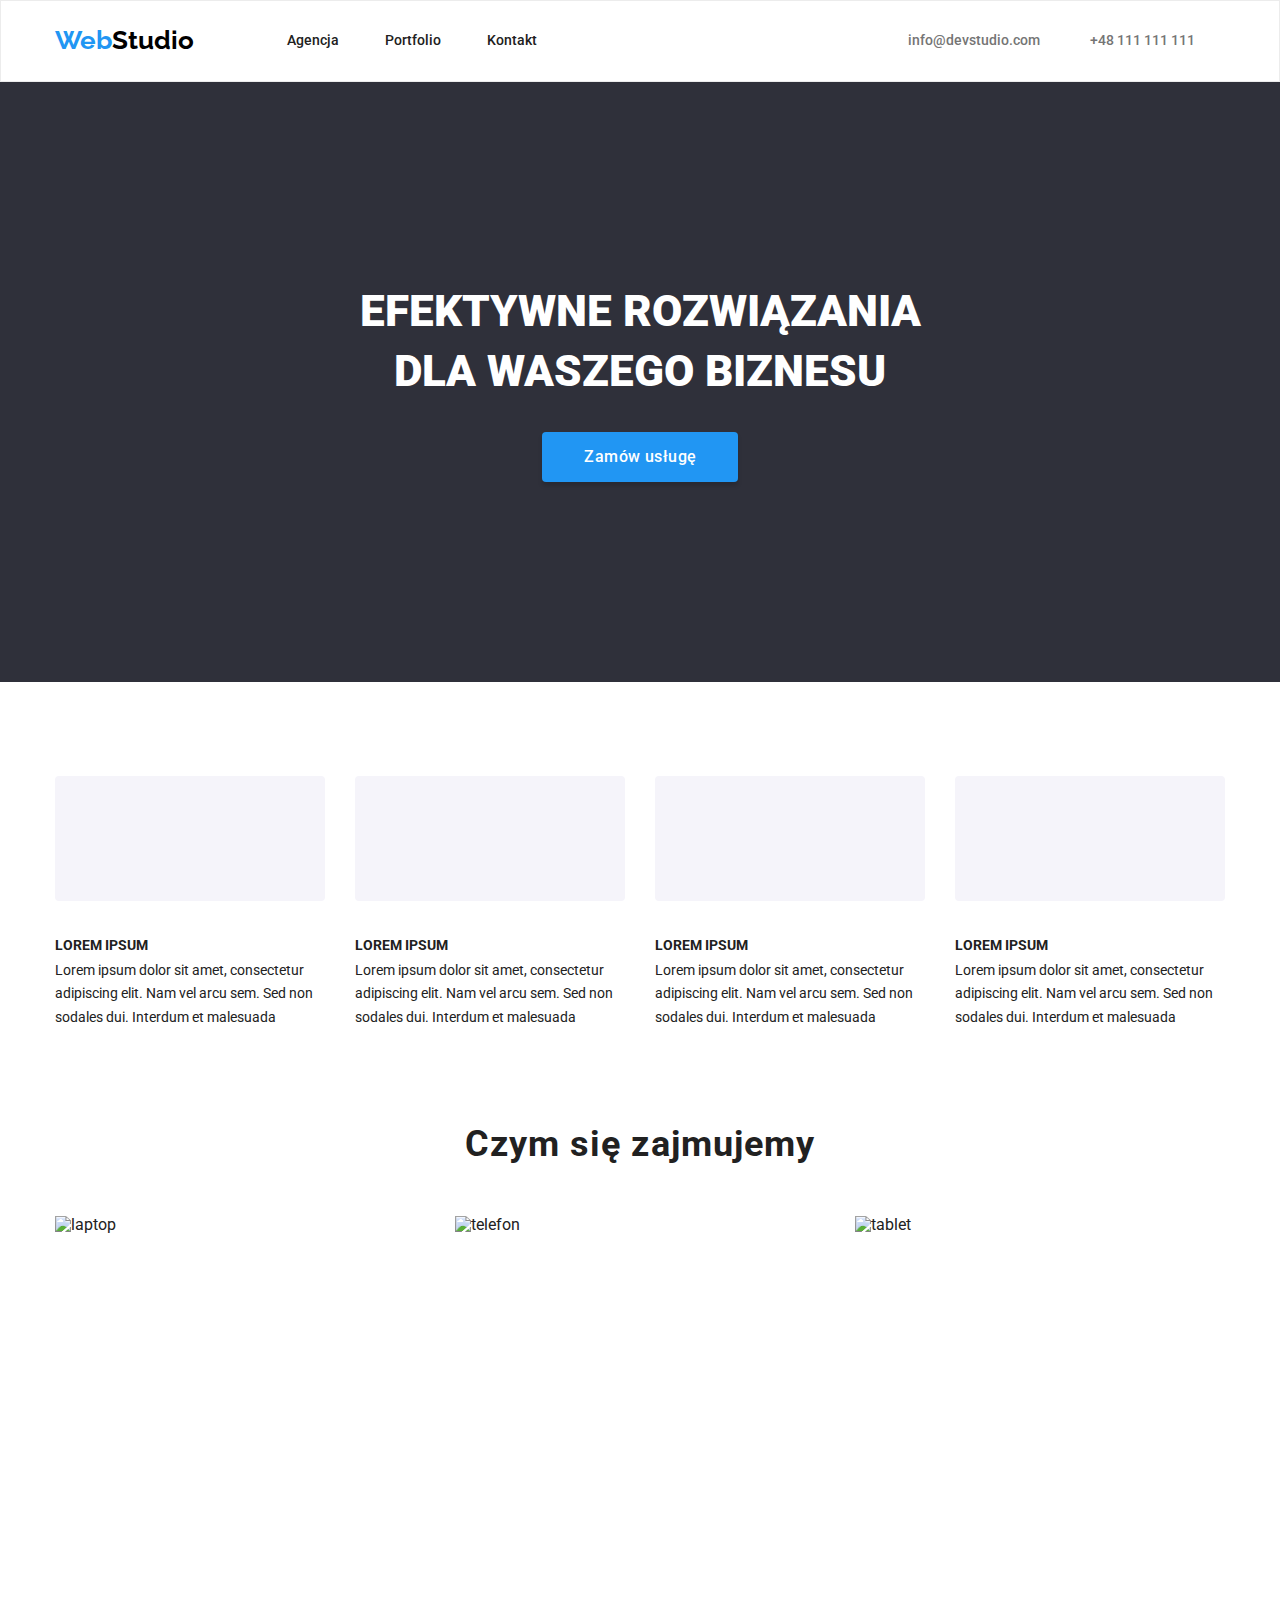
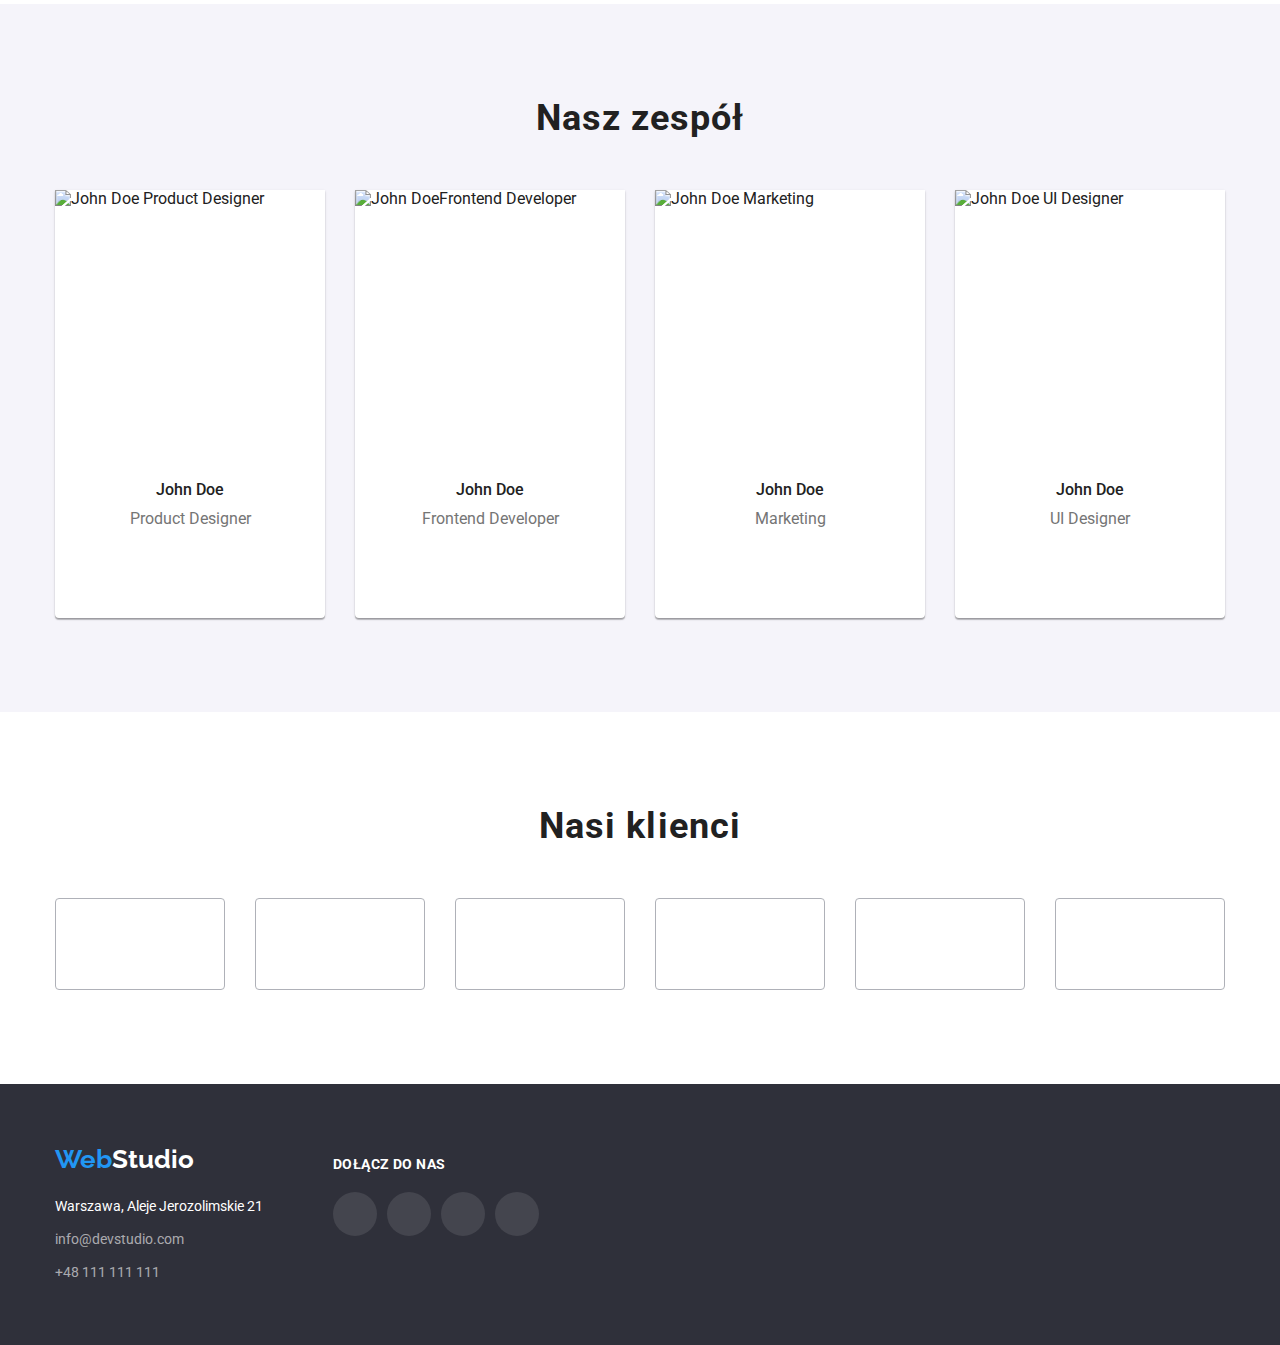
==== index.html @ c82d9b4e "feat: init" ====
<!DOCTYPE html>
<html lang="pl">
    <head>
        <meta charset="UTF-8" />
        <meta http-equiv="X-UA-Compatible" content="IE=edge" />
        <meta name="viewport" content="width=device-width, initial-scale=1.0" />
        <title>hw2 - main page</title>
        <link
            rel="stylesheet"
            href="https://cdnjs.cloudflare.com/ajax/libs/modern-normalize/1.0.0/modern-normalize.min.css"
        />
        <link rel="preconnect" href="https://fonts.googleapis.com" />
        <link rel="preconnect" href="https://fonts.gstatic.com" crossorigin />
        <link
            href="https://fonts.googleapis.com/css2?family=Raleway:wght@700&family=Roboto:wght@400;500;700;900&display=swap"
            rel="stylesheet"
        />
        <link rel="stylesheet" href="./css/styles.css" />
    </head>
    <body>
        <header class="header">
            <div class="container head-container">
                <div class="header-logo">
                    <a href="index.html" class="logo"
                        >Web<span class="studio-black">Studio</span></a
                    >
                </div>
                <nav class="head-nav">
                    <a href="index.html" class="nav">Agencja</a>
                    <a href="portfolio.html" class="nav">Portfolio</a>
                    <a href="kontakt" class="nav">Kontakt</a>
                </nav>
                <div class="head-contact">
                    <a
                        class="box-icon-envelope studio-link"
                        href="mailto:info@devstudio.com"
                    >
                        <svg class="icon-envelope" width="16px" height="12px">
                            <use
                                href="./images/icons.svg/envelope.svg#icon-envelope"
                            ></use>
                        </svg>
                        info@devstudio.com</a
                    >
                    <a
                        class="box-icon-phone studio-link"
                        href="tel:+48111111111"
                    >
                        <svg class="icon-phone" width="10px" height="16px">
                            <use
                                href="./images/icons.svg/smartphone.svg#icon-smartphone"
                            ></use>
                        </svg>
                        +48 111 111 111</a
                    >
                </div>
            </div>
        </header>
        <main>
            <section class="section hero">
                <div class="container title-studio">
                    <h1 class="title">
                        efektywne rozwiązania<br />
                        dla waszego biznesu
                    </h1>
                    <button type="button" class="service">Zamów usługę</button>
                </div>
            </section>
            <section class="lorem section">
                <div class="container studio-container">
                    <div>
                        <p class="box-icon-color">
                            <svg class="icon-color">
                                <use
                                    href="./images/icons.svg/antenna.svg#icon-antenna"
                                ></use>
                            </svg>
                        </p>
                        <h3 class="studio">lorem ipsum</h3>
                        <p class="studio-item">
                            Lorem ipsum dolor sit amet, consectetur adipiscing
                            elit. Nam vel arcu sem. Sed non sodales dui.
                            Interdum et malesuada
                        </p>
                    </div>
                    <div>
                        <p class="box-icon-color">
                            <svg class="icon-color">
                                <use
                                    href="./images/icons.svg/clock.svg#icon-clock"
                                ></use>
                            </svg>
                        </p>
                        <h3 class="studio">lorem ipsum</h3>
                        <p class="studio-item">
                            Lorem ipsum dolor sit amet, consectetur adipiscing
                            elit. Nam vel arcu sem. Sed non sodales dui.
                            Interdum et malesuada
                        </p>
                    </div>
                    <div>
                        <p class="box-icon-color">
                            <svg class="icon-color">
                                <use
                                    href="./images/icons.svg/diagram.svg#icon-diagram"
                                ></use>
                            </svg>
                        </p>
                        <h3 class="studio">lorem ipsum</h3>
                        <p class="studio-item">
                            Lorem ipsum dolor sit amet, consectetur adipiscing
                            elit. Nam vel arcu sem. Sed non sodales dui.
                            Interdum et malesuada
                        </p>
                    </div>
                    <div>
                        <p class="box-icon-color">
                            <svg class="icon-color">
                                <use
                                    href="./images/icons.svg/astronaut.svg#icon-astronaut"
                                ></use>
                            </svg>
                        </p>
                        <h3 class="studio">lorem ipsum</h3>
                        <p class="studio-item">
                            Lorem ipsum dolor sit amet, consectetur adipiscing
                            elit. Nam vel arcu sem. Sed non sodales dui.
                            Interdum et malesuada
                        </p>
                    </div>
                </div>
            </section>
            <section class="section">
                <div class="container">
                    <h2>Czym się zajmujemy</h2>
                    <div class="work">
                        <img
                            width="370"
                            height="294"
                            src="images/laptop.jpg"
                            alt="laptop"
                        />
                        <img
                            width="370"
                            height="294"
                            src="images/telefon.jpg"
                            alt="telefon"
                        />
                        <img
                            width="370"
                            height="294"
                            src="images/tablet.jpg"
                            alt="tablet"
                        />
                    </div>
                </div>
            </section>
            <section class="team-studio section">
                <div class="container">
                    <h2>Nasz zespół</h2>
                    <div class="team-box">
                        <figure class="team-photo">
                            <img
                                width="270"
                                height="260"
                                src="images/product-designer.jpg"
                                alt="John
                         Doe Product Designer"
                            />
                            <figcaption>
                                <h3 class="team">John Doe</h3>
                                <p class="team-position">Product Designer</p>
                                <div>
                                    <ul class="social-media-list social-media">
                                        <li>
                                            <a
                                                href="#"
                                                class="social-media-items"
                                            >
                                                <svg class="icon-social">
                                                    <use
                                                        href="./images/icons.svg/instagram.svg#icon-instagram"
                                                    ></use>
                                                </svg>
                                            </a>
                                        </li>
                                        <li>
                                            <a
                                                href="#"
                                                class="social-media-items"
                                            >
                                                <svg class="icon-social">
                                                    <use
                                                        href="./images/icons.svg/twitter.svg#icon-twitter"
                                                    ></use>
                                                </svg>
                                            </a>
                                        </li>
                                        <li>
                                            <a
                                                href="#"
                                                class="social-media-items"
                                            >
                                                <svg class="icon-social">
                                                    <use
                                                        href="./images/icons.svg/facebook.svg#icon-facebook"
                                                    ></use>
                                                </svg>
                                            </a>
                                        </li>
                                        <li>
                                            <a
                                                href="#"
                                                class="social-media-items"
                                            >
                                                <svg class="icon-social">
                                                    <use
                                                        href="./images/icons.svg/linkedin.svg#icon-linkedin"
                                                    ></use>
                                                </svg>
                                            </a>
                                        </li>
                                    </ul>
                                </div>
                            </figcaption>
                        </figure>
                        <figure class="team-photo">
                            <img
                                width="270"
                                height="260"
                                src="images/frontend-developer.jpg"
                                alt="John DoeFrontend Developer"
                            />
                            <figcaption>
                                <h3 class="team">John Doe</h3>
                                <p class="team-position">Frontend Developer</p>
                                <div>
                                    <ul class="social-media-list social-media">
                                        <li>
                                            <a
                                                href="#"
                                                class="social-media-items"
                                            >
                                                <svg class="icon-social">
                                                    <use
                                                        href="./images/icons.svg/instagram.svg#icon-instagram"
                                                    ></use>
                                                </svg>
                                            </a>
                                        </li>
                                        <li>
                                            <a
                                                href="#"
                                                class="social-media-items"
                                            >
                                                <svg class="icon-social">
                                                    <use
                                                        href="./images/icons.svg/twitter.svg#icon-twitter"
                                                    ></use>
                                                </svg>
                                            </a>
                                        </li>
                                        <li>
                                            <a
                                                href="#"
                                                class="social-media-items"
                                            >
                                                <svg class="icon-social">
                                                    <use
                                                        href="./images/icons.svg/facebook.svg#icon-facebook"
                                                    ></use>
                                                </svg>
                                            </a>
                                        </li>
                                        <li>
                                            <a
                                                href="#"
                                                class="social-media-items"
                                            >
                                                <svg class="icon-social">
                                                    <use
                                                        href="./images/icons.svg/linkedin.svg#icon-linkedin"
                                                    ></use>
                                                </svg>
                                            </a>
                                        </li>
                                    </ul>
                                </div>
                            </figcaption>
                        </figure>
                        <figure class="team-photo">
                            <img
                                width="270"
                                height="260"
                                src="images/marketing.jpg"
                                alt="John Doe Marketing"
                            />
                            <figcaption>
                                <h3 class="team">John Doe</h3>
                                <p class="team-position">Marketing</p>
                                <div>
                                    <ul class="social-media-list social-media">
                                        <li>
                                            <a
                                                href="#"
                                                class="social-media-items"
                                            >
                                                <svg class="icon-social">
                                                    <use
                                                        href="./images/icons.svg/instagram.svg#icon-instagram"
                                                    ></use>
                                                </svg>
                                            </a>
                                        </li>
                                        <li>
                                            <a
                                                href="#"
                                                class="social-media-items"
                                            >
                                                <svg class="icon-social">
                                                    <use
                                                        href="./images/icons.svg/twitter.svg#icon-twitter"
                                                    ></use>
                                                </svg>
                                            </a>
                                        </li>
                                        <li>
                                            <a
                                                href="#"
                                                class="social-media-items"
                                            >
                                                <svg class="icon-social">
                                                    <use
                                                        href="./images/icons.svg/facebook.svg#icon-facebook"
                                                    ></use>
                                                </svg>
                                            </a>
                                        </li>
                                        <li>
                                            <a
                                                href="#"
                                                class="social-media-items"
                                            >
                                                <svg class="icon-social">
                                                    <use
                                                        href="./images/icons.svg/linkedin.svg#icon-linkedin"
                                                    ></use>
                                                </svg>
                                            </a>
                                        </li>
                                    </ul>
                                </div>
                            </figcaption>
                        </figure>
                        <figure class="team-photo">
                            <img
                                width="270"
                                height="260"
                                src="images/ui-designer.jpg"
                                alt="John Doe UI Designer"
                            />
                            <figcaption>
                                <h3 class="team">John Doe</h3>
                                <p class="team-position">UI Designer</p>
                                <div>
                                    <ul class="social-media-list social-media">
                                        <li>
                                            <a
                                                href="#"
                                                class="social-media-items"
                                            >
                                                <svg class="icon-social">
                                                    <use
                                                        href="./images/icons.svg/instagram.svg#icon-instagram"
                                                    ></use>
                                                </svg>
                                            </a>
                                        </li>
                                        <li>
                                            <a
                                                href="#"
                                                class="social-media-items"
                                            >
                                                <svg class="icon-social">
                                                    <use
                                                        href="./images/icons.svg/twitter.svg#icon-twitter"
                                                    ></use>
                                                </svg>
                                            </a>
                                        </li>
                                        <li>
                                            <a
                                                href="#"
                                                class="social-media-items"
                                            >
                                                <svg class="icon-social">
                                                    <use
                                                        href="./images/icons.svg/facebook.svg#icon-facebook"
                                                    ></use>
                                                </svg>
                                            </a>
                                        </li>
                                        <li>
                                            <a
                                                href="#"
                                                class="social-media-items"
                                            >
                                                <svg class="icon-social">
                                                    <use
                                                        href="./images/icons.svg/linkedin.svg#icon-linkedin"
                                                    ></use>
                                                </svg>
                                            </a>
                                        </li>
                                    </ul>
                                </div>
                            </figcaption>
                        </figure>
                    </div>
                </div>
            </section>
            <section class="section">
                <div class="container">
                    <h2>Nasi klienci</h2>
                    <div class="container-clients">
                        <ul class="client-list">
                            <li class="client-items">
                                <svg class="icon-clients first" tabindex="0">
                                    <use
                                        href="./images/icons.svg/yaco.svg#icon-yaco"
                                    ></use>
                                </svg>
                            </li>
                            <li class="client-items" >
                                <svg class="icon-clients first" tabindex="0">
                                    <use
                                        href="./images/icons.svg/tagline-here.svg#icon-tagline-here"
                                    ></use>
                                </svg>
                            </li>
                            <li class="client-items">
                                <svg class="icon-clients second" tabindex="0">
                                    <use
                                        href="./images/icons.svg/company.svg#icon-company"
                                    ></use>
                                </svg>
                            </li>
                            <li class="client-items">
                                <svg class="icon-clients second" tabindex="0">
                                    <use
                                        href="./images/icons.svg/foster-peters.svg#icon-foster-peters"
                                    ></use>
                                </svg>
                            </li>
                            <li class="client-items">
                                <svg class="icon-clients second" tabindex="0">
                                    <use
                                        href="./images/icons.svg/brand.svg#icon-brand"
                                    ></use>
                                </svg>
                            </li>
                            <li class="client-items">
                                <svg class="icon-clients second" tabindex="0">
                                    <use
                                        href="./images/icons.svg/tagline.svg#icon-tagline"
                                    ></use>
                                </svg>
                            </li>
                        </ul>
                    </div>
                </div>
            </section>
        </main>
        <footer class="footer">
            <div class="container footer-contact-social">
                <div class="footer-logo-contact">
                    <a href="index.html" class="logo"
                        >Web<span class="studio-white">Studio</span></a
                    >
                    <address class="foot-contact">
                        <p>Warszawa, Aleje Jerozolimskie 21</p>
                        <a href="mailto:info@devstudio.com" class="foot-mail"
                            >info@devstudio.com</a
                        >
                        <a href="tel:+48111111111" class="foot-tel"
                            >+48 111 111 111</a
                        >
                    </address>
                </div>
                <div class="footer-social">
                    <a class="join-us">dołącz do nas</a>
                    <div>
                        <ul class="footer-media-list footer-media">
                            <li>
                                <a href="#" class="footer-media-items">
                                    <svg class="icon-social">
                                        <use
                                            href="./images/icons.svg/instagram.svg#icon-instagram"
                                        ></use>
                                    </svg>
                                </a>
                            </li>
                            <li>
                                <a href="#" class="footer-media-items">
                                    <svg class="icon-social">
                                        <use
                                            href="./images/icons.svg/twitter.svg#icon-twitter"
                                        ></use>
                                    </svg>
                                </a>
                            </li>
                            <li>
                                <a href="#" class="footer-media-items">
                                    <svg class="icon-social">
                                        <use
                                            href="./images/icons.svg/facebook.svg#icon-facebook"
                                        ></use>
                                    </svg>
                                </a>
                            </li>
                            <li>
                                <a href="#" class="footer-media-items">
                                    <svg class="icon-social">
                                        <use
                                            href="./images/icons.svg/linkedin.svg#icon-linkedin"
                                        ></use>
                                    </svg>
                                </a>
                            </li>
                        </ul>
                    </div>
                </div>
            </div>
        </footer>
    </body>
</html>
---- css/styles.css ----
:root {
    --active-color: #2196f3;
    --background-color: #e5e5e5;
    --tekst-color-but1: #212121;
    --font-color-white: #ffffff;
    --background-color-white: #ffffff;
    --background-color-but: #f5f4fa;
    --color-up: #000000;
    --color-foot-tel: rgba(255, 255, 255, 0.6);
    --color-foot-mail: rgba(255, 255, 255, 0.6);
    --background-bottom: #2f303a;
    --background-title: #2f303a;
    --text-color-grey: #757575;
}

* {
    margin: 0;
    padding: 0;
}
img {
    display: block;
}

but {
    cursor: pointer;
}

body {
    color: var(--tekst-color-but1);
    font-family: 'Roboto', sans-serif;
}
.container {
    max-width: 1200px;
    width: 100%;
    margin: 0 auto;
    padding: 0 15px;
}
.section {
    padding-top: 94px;
    padding-bottom: 94px;
}

/* header*/
.header {
    border-bottom: 1px solid var(--background-color-white);
    border-bottom: 1px solid #ececec;
    border: 1px solid #ececec;
}
.header-logo {
    padding-top: 24px;
    padding-bottom: 25px;
}
.head-container {
    display: flex;
    align-items: center;
    padding-top: 0;
    padding-bottom: 0;
}
.logo {
    font-family: 'Raleway';
    font-weight: 700;
    line-height: 1.2;
    font-size: 26px;
    text-decoration: none;
    color: var(--active-color);
}
.studio-black {
    color: var(--color-up);
}

.studio-white {
    color: var(--font-color-white);
}
.head-nav {
    display: flex;
    align-items: center;
    gap: 46px;
    margin-right: 345px;
    margin-left: 93px;
}
.nav {
    font-weight: 500;
    line-height: 1.1;
    font-size: 14px;
    color: var(--tekst-color-but1);
    text-decoration: none;
}
.nav:hover,
.nav:focus {
    color: var(--active-color);
}
.head-contact {
    display: flex;
    align-items: center;
    gap: 30px;
}
.box-icon-envelope {
    display: flex;
    align-items: center;
    gap: 10px;
    fill: #757575;
}
.box-icon-envelope:hover,
.box-icon-envelope:focus {
    fill: var(--active-color);
}
.box-icon-phone {
    display: flex;
    gap: 10px;
    align-items: center;
    fill: #757575;
}
.box-icon-phone:hover,
.box-icon-phone:focus {
    fill: var(--active-color);
}

.studio-link {
    font-weight: 500;
    line-height: 1.1;
    font-size: 14px;
    color: var(--text-color-grey);
    text-decoration: none;
}
.studio-link:hover,
.studio-link:focus {
    color: var(--active-color);
}

/* main, lorem ipsum */

.title-studio {
    width: 100%;
    display: flex;
    flex-direction: column;
    justify-content: center;
    align-items: center;
    gap: 30px;
    padding-top: 106px;
    padding-bottom: 106px;
    padding-left: 15px;
    padding-right: 15px;
}
.hero {
    background-image: linear-gradient(rgba(47, 48, 58, 0.4), rgba(47, 48, 58, 0.4)), url(../images/background.jpg);
    background-repeat: no-repeat;
    background-position: center;
    background-color: var(--background-title);

}

.title {
    text-transform: uppercase;
    font-weight: 900;
    font-size: 44px;
    line-height: 1.3636;
    color: var(--font-color-white);
    max-width: 696px;
    text-align: center;
    letter-spacing: 0, 06em;
}
.service {
    color: var(--font-color-white);
    font-family: 'Roboto', sans-serif;
    background-color: var(--active-color);
    border-radius: 4px;
    box-shadow: 0px 4px 4px rgba(0, 0, 0, 0.15);
    padding: 10px 41px 10px 42px;
    font-weight: 500;
    font-size: 16px;
    line-height: 1.875;
    letter-spacing: 0.03em;
    border: none;
}

/*lorem*/
.box-icon-color {
    background: #f5f4fa;
    border-radius: 4px;
    margin-bottom: 30px;
}
.icon-color {
    width: 270px;
    height: 120px;
    padding: 25px 100px;
}

.lorem {
    padding-bottom: 0;
}
.studio-container {
    display: flex;
    gap: 30px;
}
.studio/* h2*/ {
    font-weight: 700;
    line-height: 2;
    text-transform: uppercase;
    font-size: 14px;
}
.studio-item {
    font-family: 'Roboto';
    font-size: 14px;
    line-height: 1.7;
}

/* li, czym się zajmujemy*/

h2 {
    text-align: center;
    padding-bottom: 50px;
    font-style: normal;
    font-weight: 700;
    font-size: 36px;
    line-height: 1.166;
    letter-spacing: 0.03em;
    color: var(--tekst-color-but1);
}
.work {
    display: flex;
    gap: 30px;
}

/* li, nasz zespół */
.team-studio {
    background-color: var(--background-color-but);
}
.team-box {
    display: flex;
    gap: 30px;
}
.team-photo {
    box-shadow: 0px 1px 3px rgba(0, 0, 0, 0.12), 0px 1px 1px rgba(0, 0, 0, 0.14),
        0px 2px 1px rgba(0, 0, 0, 0.2);
    border-radius: 0px 0px 4px 4px;
    background-color: var(--background-color-white);
}
.team /*h3*/ {
    text-align: center;
    font-weight: 500;
    font-size: 16px;
    line-height: 1.2;
    padding-top: 30px;
    margin-bottom: 10px;
}
.team-position {
    font-size: 16px;
    line-height: 1.2;
    color: var(--text-color-grey);
    text-align: center;
}

/*social*/
.social-media {
    display: flex;
    gap: 10px;
    justify-content: center;
    align-items: center;
    padding: 0 32px 30px 32px;
    margin-top: 16px;
}
.social-media-list {
    list-style: none;
}
* {
    outline: none;
}
.social-media-items {
    display: flex;
    align-items: center;
    justify-content: center;
    fill: #afb1b8;
    width: 44px;
    height: 44px;
    background: #ffffff;
    border-radius: 50%;
}
.icon-social {
    width: 20px;
    height: 20px;
    cursor: pointer;
}
.social-media-items:hover,
.social-media-items:focus {
    background-color: var(--active-color);
    fill: #ffffff;
    border-radius: 50%;
}
/*nasi klienci*/
.client-list {
    display: flex;
    gap: 30px;
    list-style: none;
}
.icon-clients {
    width: 170px;
    height: 92px;
    border: 1px solid #afb1b8;
    fill: #afb1b8;
    cursor: pointer;
    border-radius: 4px;
}
.client-items {
    width: 170px;
    height: 92px;
}
.client-items .icon-clients:hover,
.client-items .icon-clients:focus {
    border-color: var(--active-color);
    fill: var(--active-color);
}
.first {
    padding: 17.71px 32px 14.25px 32px;
}
.second {
    padding: 16px 32px;
}

/* portfolio, buttony */
.menu-but {
    display: flex;
    gap: 8px;
    margin-bottom: 50px;
    align-items: center;
    width: fit-content;
}
.menu-but .but {
    border-radius: 4px;
    color: var(--tekst-color-but1);
    background-color: var(--background-color-but);
    font-family: 'Roboto', sans-serif;
    font-weight: 500;
    font-size: 16px;
    padding: 6px 22px;
    line-height: 1.6;
    text-align: center;
    letter-spacing: 0.03em;
    border: none;
    cursor: pointer;
}
.menu-but .but:hover,
.menu-but .but:focus {
    border-radius: 4px;
    color: var(--font-color-white);
    background-color: var(--active-color);
    font-family: 'Roboto', sans-serif;
    font-weight: 500;
    font-size: 16px;
    line-height: 1.6;
    text-align: center;
    letter-spacing: 0.03em;
    box-shadow: 0px 3px 1px rgba(0, 0, 0, 0.1), 0px 1px 2px rgba(0, 0, 0, 0.08),
        0px 2px 2px rgba(0, 0, 0, 0.12);
}
/* portfolio, gallery */
.cards {
    display: flex;
    flex-wrap: wrap;
    justify-content: center;
    gap: 30px;
}
.signatur {
    border: 1px solid #eeeeee;
    border-top: 0;
}
.port-cards {
    margin: 0;
    cursor: pointer;
}
.port-cards:hover {
    box-shadow: 0px 1px 1px rgba(0, 0, 0, 0.12), 0px 4px 4px rgba(0, 0, 0, 0.06),
        1px 4px 6px rgba(0, 0, 0, 0.16);
}
.port {
    font-weight: 700;
    line-height: 2;
    text-transform: capitalize;
    padding-top: 20px;
    padding-left: 24px;
    padding-right: 24px;
}
.gallery {
    color: var(--text-color-grey);
    line-height: 1.88;
    padding-top: 4px;
    padding-bottom: 20px;
    padding-left: 24px;
    padding-right: 24px;
}

/* stopka */
.footer {
    background-color: var(--background-bottom);
}
/*footer logo z adresem*/
.footer-contact-social {
    display: flex;
    gap: 70px;
}
.footer-logo-contact {
    display: flex;
    padding: 60px 0;
    flex-direction: column;
    gap: 20px;
    /*margin-right: 70px;*/
}
.footer-logo {
    width: fit-content;
}
.foot-contact {
    line-height: 1.7;
    font-style: normal;
    color: var(--font-color-white);
    display: flex;
    flex-direction: column;
    gap: 9px;
    width: fit-content;
    font-size: 14px;
}

/*dołącz do nas*/
.footer-social {
    display: flex;
    flex-direction: column;
    gap: 20px;
    width: fit-content;
    padding-top: 72px;
    padding-bottom: 100px;
}
.join-us {
    letter-spacing: 0.03em;
    text-transform: uppercase;
    color: #ffffff;
    font-weight: 700;
    font-size: 14px;
    line-height: 1.1428;
    width: fit-content;
}
.footer-media {
    display: flex;
    justify-content: flex-start;
    align-items: center;
    gap: 10px;
}
.footer-media-items {
    display: flex;
    align-items: center;
    justify-content: center;
    width: 44px;
    height: 44px;
    fill: #ffffff;
    background: rgba(255, 255, 255, 0.1);
    border-radius: 50%;
}
.footer-media-list {
    list-style: none;
}
.footer-media-items:hover,
.footer-media-items:focus {
    background-color: var(--active-color);
    border-radius: 50%;
}
.foot-tel {
    line-height: 1.7;
    color: var(--color-foot-tel);
    text-decoration: none;
    width: fit-content;
    font-size: 14px;
}
.foot-tel:hover,
.foot-tel:focus {
    color: var(--active-color);
}
.foot-mail {
    line-height: 1.7;
    color: var(--color-foot-mail);
    text-decoration-line: none;
    font-size: 14px;
}
.foot-mail:hover,
.foot-mail:focus {
    color: var(--active-color);
}
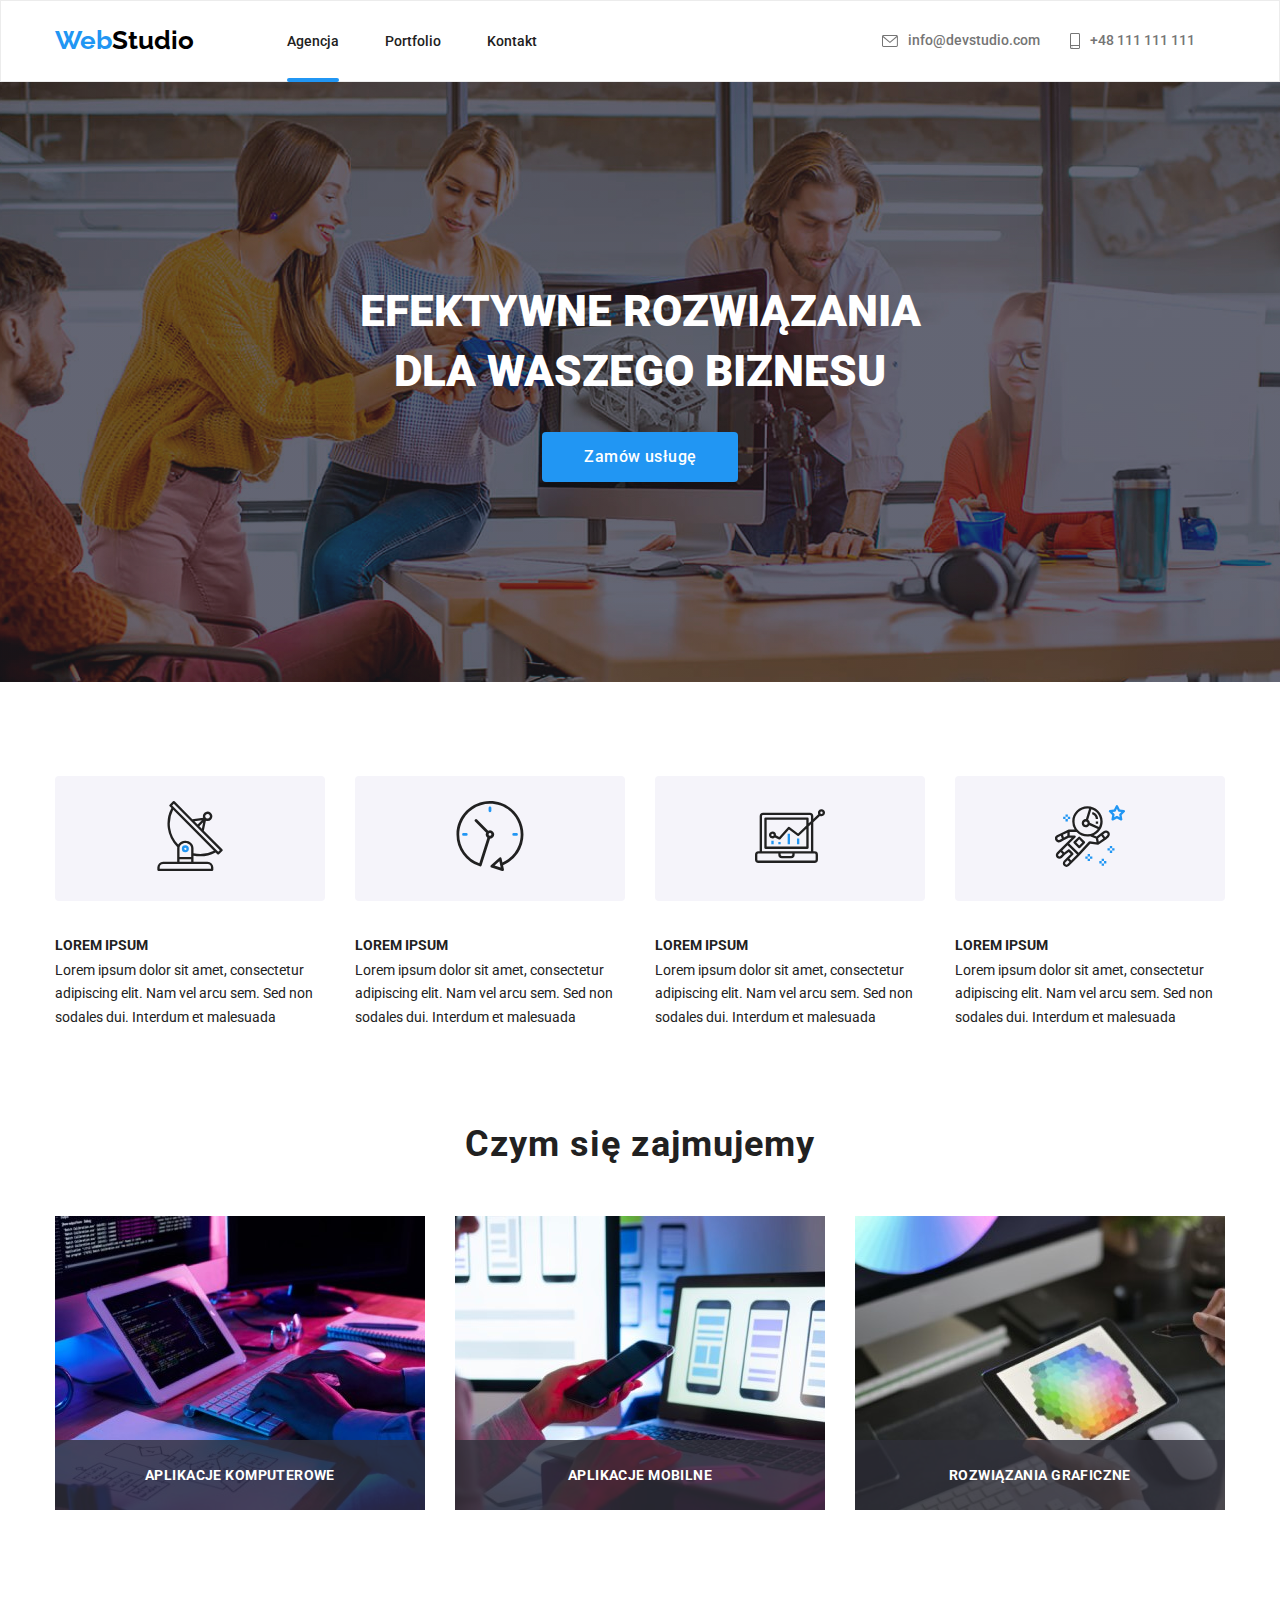
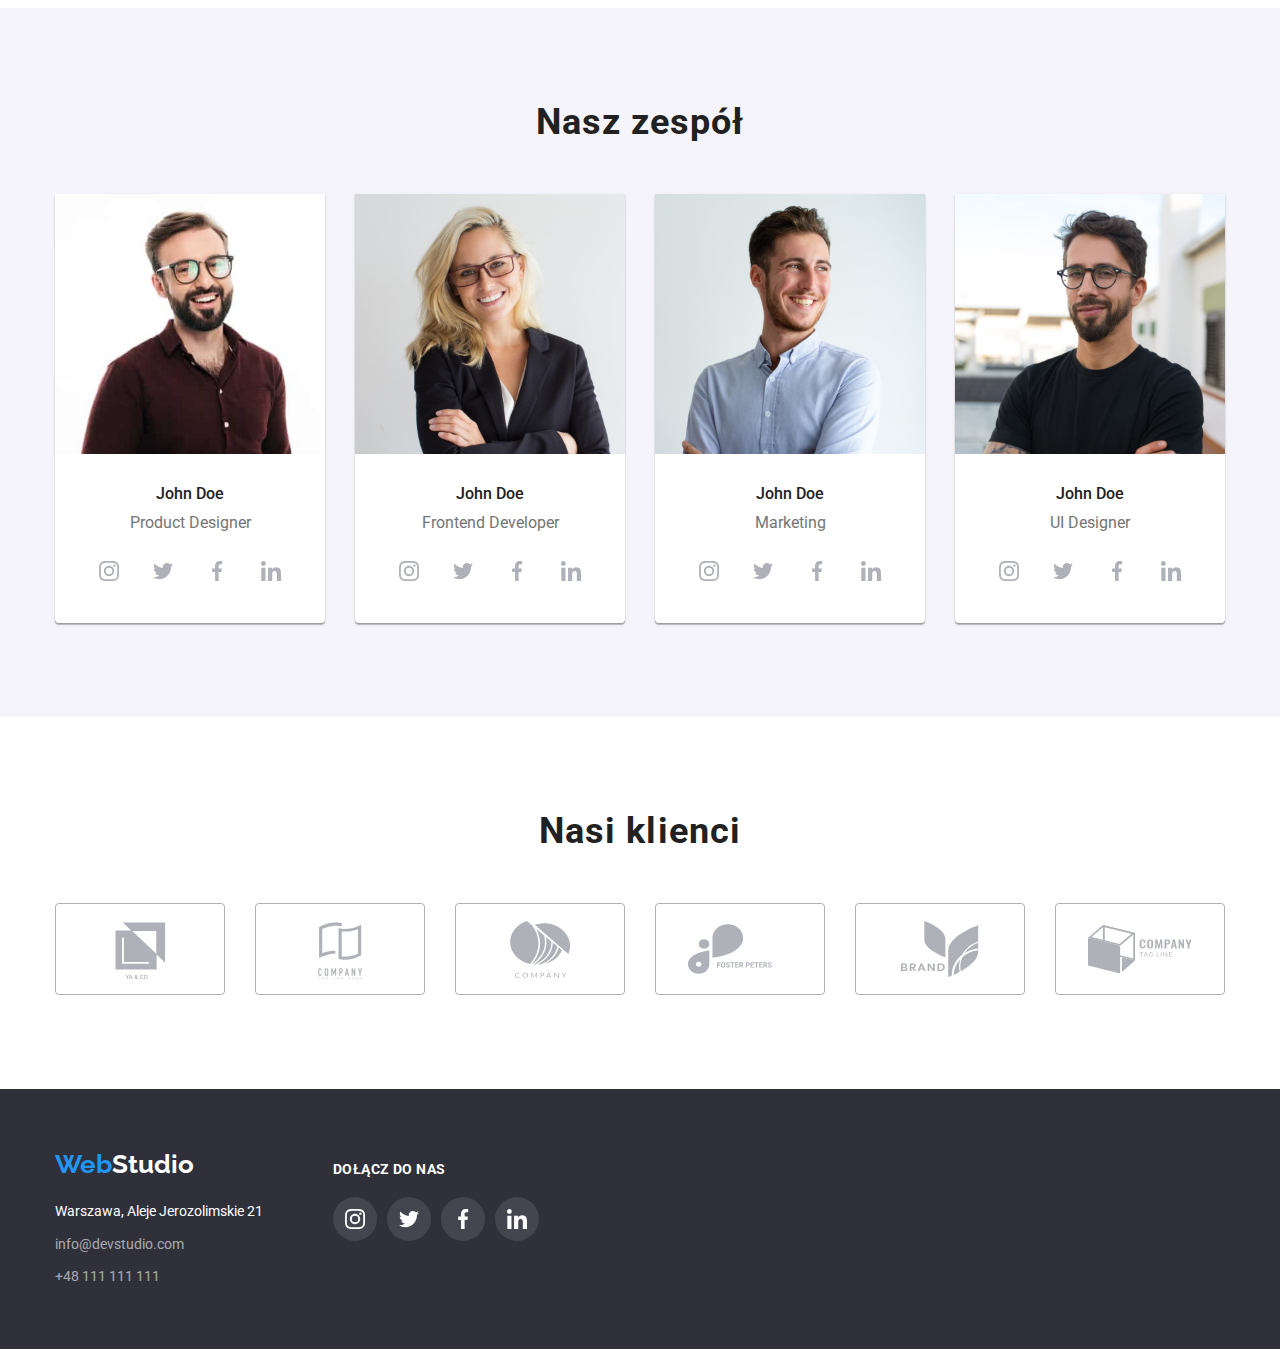
==== commit f0df3395: "e" ====
--- a/index.html
+++ b/index.html
@@ -25,10 +25,24 @@
                         >Web<span class="studio-black">Studio</span></a
                     >
                 </div>
-                <nav class="head-nav">
-                    <a href="index.html" class="nav">Agencja</a>
-                    <a href="portfolio.html" class="nav">Portfolio</a>
-                    <a href="kontakt" class="nav">Kontakt</a>
+                <nav>
+                    <ul class="head-nav">
+                        <li>
+                            <div class="selection-studio">
+                                <a href="index.html" class="nav">Agencja</a>
+                            </div>
+                        </li>
+                        <li>
+                            <div>
+                                <a href="portfolio.html" class="nav"
+                                    >Portfolio</a
+                                >
+                            </div>
+                        </li>
+                        <li>
+                            <div><a href="kontakt" class="nav">Kontakt</a></div>
+                        </li>
+                    </ul>
                 </nav>
                 <div class="head-contact">
                     <a
@@ -63,360 +77,420 @@
                         efektywne rozwiązania<br />
                         dla waszego biznesu
                     </h1>
-                    <button type="button" class="service">Zamów usługę</button>
+                    <div>
+                        <button
+                            class="btn-modal service"
+                            type="button"
+                            data-modal-open
+                        >
+                            Zamów usługę
+                        </button>
+                    </div>
                 </div>
             </section>
             <section class="lorem section">
-                <div class="container studio-container">
-                    <div>
-                        <p class="box-icon-color">
-                            <svg class="icon-color">
-                                <use
-                                    href="./images/icons.svg/antenna.svg#icon-antenna"
-                                ></use>
-                            </svg>
-                        </p>
-                        <h3 class="studio">lorem ipsum</h3>
-                        <p class="studio-item">
-                            Lorem ipsum dolor sit amet, consectetur adipiscing
-                            elit. Nam vel arcu sem. Sed non sodales dui.
-                            Interdum et malesuada
-                        </p>
-                    </div>
-                    <div>
-                        <p class="box-icon-color">
-                            <svg class="icon-color">
-                                <use
-                                    href="./images/icons.svg/clock.svg#icon-clock"
-                                ></use>
-                            </svg>
-                        </p>
-                        <h3 class="studio">lorem ipsum</h3>
-                        <p class="studio-item">
-                            Lorem ipsum dolor sit amet, consectetur adipiscing
-                            elit. Nam vel arcu sem. Sed non sodales dui.
-                            Interdum et malesuada
-                        </p>
-                    </div>
-                    <div>
-                        <p class="box-icon-color">
-                            <svg class="icon-color">
-                                <use
-                                    href="./images/icons.svg/diagram.svg#icon-diagram"
-                                ></use>
-                            </svg>
-                        </p>
-                        <h3 class="studio">lorem ipsum</h3>
-                        <p class="studio-item">
-                            Lorem ipsum dolor sit amet, consectetur adipiscing
-                            elit. Nam vel arcu sem. Sed non sodales dui.
-                            Interdum et malesuada
-                        </p>
-                    </div>
-                    <div>
-                        <p class="box-icon-color">
-                            <svg class="icon-color">
-                                <use
-                                    href="./images/icons.svg/astronaut.svg#icon-astronaut"
-                                ></use>
-                            </svg>
-                        </p>
-                        <h3 class="studio">lorem ipsum</h3>
-                        <p class="studio-item">
-                            Lorem ipsum dolor sit amet, consectetur adipiscing
-                            elit. Nam vel arcu sem. Sed non sodales dui.
-                            Interdum et malesuada
-                        </p>
-                    </div>
+                <div class="container">
+                    <ul class="studio-container">
+                        <li>
+                            <div>
+                                <p class="box-icon-color">
+                                    <svg class="icon-color">
+                                        <use
+                                            href="./images/icons.svg/antenna.svg#icon-antenna"
+                                        ></use>
+                                    </svg>
+                                </p>
+                                <h3 class="studio">lorem ipsum</h3>
+                                <p class="studio-item">
+                                    Lorem ipsum dolor sit amet, consectetur
+                                    adipiscing elit. Nam vel arcu sem. Sed non
+                                    sodales dui. Interdum et malesuada
+                                </p>
+                            </div>
+                        </li>
+                        <li>
+                            <div>
+                                <p class="box-icon-color">
+                                    <svg class="icon-color">
+                                        <use
+                                            href="./images/icons.svg/clock.svg#icon-clock"
+                                        ></use>
+                                    </svg>
+                                </p>
+                                <h3 class="studio">lorem ipsum</h3>
+                                <p class="studio-item">
+                                    Lorem ipsum dolor sit amet, consectetur
+                                    adipiscing elit. Nam vel arcu sem. Sed non
+                                    sodales dui. Interdum et malesuada
+                                </p>
+                            </div>
+                        </li>
+                        <li>
+                            <div>
+                                <p class="box-icon-color">
+                                    <svg class="icon-color">
+                                        <use
+                                            href="./images/icons.svg/diagram.svg#icon-diagram"
+                                        ></use>
+                                    </svg>
+                                </p>
+                                <h3 class="studio">lorem ipsum</h3>
+                                <p class="studio-item">
+                                    Lorem ipsum dolor sit amet, consectetur
+                                    adipiscing elit. Nam vel arcu sem. Sed non
+                                    sodales dui. Interdum et malesuada
+                                </p>
+                            </div>
+                        </li>
+                        <li>
+                            <div>
+                                <p class="box-icon-color">
+                                    <svg class="icon-color">
+                                        <use
+                                            href="./images/icons.svg/astronaut.svg#icon-astronaut"
+                                        ></use>
+                                    </svg>
+                                </p>
+                                <h3 class="studio">lorem ipsum</h3>
+                                <p class="studio-item">
+                                    Lorem ipsum dolor sit amet, consectetur
+                                    adipiscing elit. Nam vel arcu sem. Sed non
+                                    sodales dui. Interdum et malesuada
+                                </p>
+                            </div>
+                        </li>
+                    </ul>
                 </div>
             </section>
             <section class="section">
                 <div class="container">
                     <h2>Czym się zajmujemy</h2>
-                    <div class="work">
-                        <img
-                            width="370"
-                            height="294"
-                            src="images/laptop.jpg"
-                            alt="laptop"
-                        />
-                        <img
-                            width="370"
-                            height="294"
-                            src="images/telefon.jpg"
-                            alt="telefon"
-                        />
-                        <img
-                            width="370"
-                            height="294"
-                            src="images/tablet.jpg"
-                            alt="tablet"
-                        />
-                    </div>
+                    <ul class="work">
+                        <li>
+                            <figure class="work-picture">
+                                <img
+                                    width="370"
+                                    height="294"
+                                    src="images/laptop.jpg"
+                                    alt="laptop"
+                                />
+
+                                <figcaption class="work-description">
+                                    aplikacje komputerowe
+                                </figcaption>
+                            </figure>
+                        </li>
+                        <li>
+                            <figure class="work-picture">
+                                <img
+                                    width="370"
+                                    height="294"
+                                    src="images/telefon.jpg"
+                                    alt="telefon"
+                                />
+                                <figcaption class="work-description">
+                                    aplikacje mobilne
+                                </figcaption>
+                            </figure>
+                        </li>
+                        <li>
+                            <figure class="work-picture">
+                                <img
+                                    width="370"
+                                    height="294"
+                                    src="images/tablet.jpg"
+                                    alt="tablet"
+                                />
+                                <figcaption class="work-description">
+                                    rozwiązania graficzne
+                                </figcaption>
+                            </figure>
+                        </li>
+                    </ul>
                 </div>
             </section>
             <section class="team-studio section">
                 <div class="container">
                     <h2>Nasz zespół</h2>
-                    <div class="team-box">
-                        <figure class="team-photo">
-                            <img
-                                width="270"
-                                height="260"
-                                src="images/product-designer.jpg"
-                                alt="John
+                    <ul class="team-box">
+                        <li>
+                            <figure class="team-photo">
+                                <img
+                                    width="270"
+                                    height="260"
+                                    src="images/product-designer.jpg"
+                                    alt="John
                          Doe Product Designer"
-                            />
-                            <figcaption>
-                                <h3 class="team">John Doe</h3>
-                                <p class="team-position">Product Designer</p>
-                                <div>
-                                    <ul class="social-media-list social-media">
-                                        <li>
-                                            <a
-                                                href="#"
-                                                class="social-media-items"
-                                            >
-                                                <svg class="icon-social">
-                                                    <use
-                                                        href="./images/icons.svg/instagram.svg#icon-instagram"
-                                                    ></use>
-                                                </svg>
-                                            </a>
-                                        </li>
-                                        <li>
-                                            <a
-                                                href="#"
-                                                class="social-media-items"
-                                            >
-                                                <svg class="icon-social">
-                                                    <use
-                                                        href="./images/icons.svg/twitter.svg#icon-twitter"
-                                                    ></use>
-                                                </svg>
-                                            </a>
-                                        </li>
-                                        <li>
-                                            <a
-                                                href="#"
-                                                class="social-media-items"
-                                            >
-                                                <svg class="icon-social">
-                                                    <use
-                                                        href="./images/icons.svg/facebook.svg#icon-facebook"
-                                                    ></use>
-                                                </svg>
-                                            </a>
-                                        </li>
-                                        <li>
-                                            <a
-                                                href="#"
-                                                class="social-media-items"
-                                            >
-                                                <svg class="icon-social">
-                                                    <use
-                                                        href="./images/icons.svg/linkedin.svg#icon-linkedin"
-                                                    ></use>
-                                                </svg>
-                                            </a>
-                                        </li>
-                                    </ul>
-                                </div>
-                            </figcaption>
-                        </figure>
-                        <figure class="team-photo">
-                            <img
-                                width="270"
-                                height="260"
-                                src="images/frontend-developer.jpg"
-                                alt="John DoeFrontend Developer"
-                            />
-                            <figcaption>
-                                <h3 class="team">John Doe</h3>
-                                <p class="team-position">Frontend Developer</p>
-                                <div>
-                                    <ul class="social-media-list social-media">
-                                        <li>
-                                            <a
-                                                href="#"
-                                                class="social-media-items"
-                                            >
-                                                <svg class="icon-social">
-                                                    <use
-                                                        href="./images/icons.svg/instagram.svg#icon-instagram"
-                                                    ></use>
-                                                </svg>
-                                            </a>
-                                        </li>
-                                        <li>
-                                            <a
-                                                href="#"
-                                                class="social-media-items"
-                                            >
-                                                <svg class="icon-social">
-                                                    <use
-                                                        href="./images/icons.svg/twitter.svg#icon-twitter"
-                                                    ></use>
-                                                </svg>
-                                            </a>
-                                        </li>
-                                        <li>
-                                            <a
-                                                href="#"
-                                                class="social-media-items"
-                                            >
-                                                <svg class="icon-social">
-                                                    <use
-                                                        href="./images/icons.svg/facebook.svg#icon-facebook"
-                                                    ></use>
-                                                </svg>
-                                            </a>
-                                        </li>
-                                        <li>
-                                            <a
-                                                href="#"
-                                                class="social-media-items"
-                                            >
-                                                <svg class="icon-social">
-                                                    <use
-                                                        href="./images/icons.svg/linkedin.svg#icon-linkedin"
-                                                    ></use>
-                                                </svg>
-                                            </a>
-                                        </li>
-                                    </ul>
-                                </div>
-                            </figcaption>
-                        </figure>
-                        <figure class="team-photo">
-                            <img
-                                width="270"
-                                height="260"
-                                src="images/marketing.jpg"
-                                alt="John Doe Marketing"
-                            />
-                            <figcaption>
-                                <h3 class="team">John Doe</h3>
-                                <p class="team-position">Marketing</p>
-                                <div>
-                                    <ul class="social-media-list social-media">
-                                        <li>
-                                            <a
-                                                href="#"
-                                                class="social-media-items"
-                                            >
-                                                <svg class="icon-social">
-                                                    <use
-                                                        href="./images/icons.svg/instagram.svg#icon-instagram"
-                                                    ></use>
-                                                </svg>
-                                            </a>
-                                        </li>
-                                        <li>
-                                            <a
-                                                href="#"
-                                                class="social-media-items"
-                                            >
-                                                <svg class="icon-social">
-                                                    <use
-                                                        href="./images/icons.svg/twitter.svg#icon-twitter"
-                                                    ></use>
-                                                </svg>
-                                            </a>
-                                        </li>
-                                        <li>
-                                            <a
-                                                href="#"
-                                                class="social-media-items"
-                                            >
-                                                <svg class="icon-social">
-                                                    <use
-                                                        href="./images/icons.svg/facebook.svg#icon-facebook"
-                                                    ></use>
-                                                </svg>
-                                            </a>
-                                        </li>
-                                        <li>
-                                            <a
-                                                href="#"
-                                                class="social-media-items"
-                                            >
-                                                <svg class="icon-social">
-                                                    <use
-                                                        href="./images/icons.svg/linkedin.svg#icon-linkedin"
-                                                    ></use>
-                                                </svg>
-                                            </a>
-                                        </li>
-                                    </ul>
-                                </div>
-                            </figcaption>
-                        </figure>
-                        <figure class="team-photo">
-                            <img
-                                width="270"
-                                height="260"
-                                src="images/ui-designer.jpg"
-                                alt="John Doe UI Designer"
-                            />
-                            <figcaption>
-                                <h3 class="team">John Doe</h3>
-                                <p class="team-position">UI Designer</p>
-                                <div>
-                                    <ul class="social-media-list social-media">
-                                        <li>
-                                            <a
-                                                href="#"
-                                                class="social-media-items"
-                                            >
-                                                <svg class="icon-social">
-                                                    <use
-                                                        href="./images/icons.svg/instagram.svg#icon-instagram"
-                                                    ></use>
-                                                </svg>
-                                            </a>
-                                        </li>
-                                        <li>
-                                            <a
-                                                href="#"
-                                                class="social-media-items"
-                                            >
-                                                <svg class="icon-social">
-                                                    <use
-                                                        href="./images/icons.svg/twitter.svg#icon-twitter"
-                                                    ></use>
-                                                </svg>
-                                            </a>
-                                        </li>
-                                        <li>
-                                            <a
-                                                href="#"
-                                                class="social-media-items"
-                                            >
-                                                <svg class="icon-social">
-                                                    <use
-                                                        href="./images/icons.svg/facebook.svg#icon-facebook"
-                                                    ></use>
-                                                </svg>
-                                            </a>
-                                        </li>
-                                        <li>
-                                            <a
-                                                href="#"
-                                                class="social-media-items"
-                                            >
-                                                <svg class="icon-social">
-                                                    <use
-                                                        href="./images/icons.svg/linkedin.svg#icon-linkedin"
-                                                    ></use>
-                                                </svg>
-                                            </a>
-                                        </li>
-                                    </ul>
-                                </div>
-                            </figcaption>
-                        </figure>
-                    </div>
+                                />
+                                <figcaption>
+                                    <h3 class="team">John Doe</h3>
+                                    <p class="team-position">
+                                        Product Designer
+                                    </p>
+                                    <div>
+                                        <ul
+                                            class="social-media-list social-media"
+                                        >
+                                            <li>
+                                                <a
+                                                    href="#"
+                                                    class="social-media-items"
+                                                >
+                                                    <svg class="icon-social">
+                                                        <use
+                                                            href="./images/icons.svg/instagram.svg#icon-instagram"
+                                                        ></use>
+                                                    </svg>
+                                                </a>
+                                            </li>
+                                            <li>
+                                                <a
+                                                    href="#"
+                                                    class="social-media-items"
+                                                >
+                                                    <svg class="icon-social">
+                                                        <use
+                                                            href="./images/icons.svg/twitter.svg#icon-twitter"
+                                                        ></use>
+                                                    </svg>
+                                                </a>
+                                            </li>
+                                            <li>
+                                                <a
+                                                    href="#"
+                                                    class="social-media-items"
+                                                >
+                                                    <svg class="icon-social">
+                                                        <use
+                                                            href="./images/icons.svg/facebook.svg#icon-facebook"
+                                                        ></use>
+                                                    </svg>
+                                                </a>
+                                            </li>
+                                            <li>
+                                                <a
+                                                    href="#"
+                                                    class="social-media-items"
+                                                >
+                                                    <svg class="icon-social">
+                                                        <use
+                                                            href="./images/icons.svg/linkedin.svg#icon-linkedin"
+                                                        ></use>
+                                                    </svg>
+                                                </a>
+                                            </li>
+                                        </ul>
+                                    </div>
+                                </figcaption>
+                            </figure>
+                        </li>
+                        <li>
+                            <figure class="team-photo">
+                                <img
+                                    width="270"
+                                    height="260"
+                                    src="images/frontend-developer.jpg"
+                                    alt="John DoeFrontend Developer"
+                                />
+                                <figcaption>
+                                    <h3 class="team">John Doe</h3>
+                                    <p class="team-position">
+                                        Frontend Developer
+                                    </p>
+                                    <div>
+                                        <ul
+                                            class="social-media-list social-media"
+                                        >
+                                            <li>
+                                                <a
+                                                    href="#"
+                                                    class="social-media-items"
+                                                >
+                                                    <svg class="icon-social">
+                                                        <use
+                                                            href="./images/icons.svg/instagram.svg#icon-instagram"
+                                                        ></use>
+                                                    </svg>
+                                                </a>
+                                            </li>
+                                            <li>
+                                                <a
+                                                    href="#"
+                                                    class="social-media-items"
+                                                >
+                                                    <svg class="icon-social">
+                                                        <use
+                                                            href="./images/icons.svg/twitter.svg#icon-twitter"
+                                                        ></use>
+                                                    </svg>
+                                                </a>
+                                            </li>
+                                            <li>
+                                                <a
+                                                    href="#"
+                                                    class="social-media-items"
+                                                >
+                                                    <svg class="icon-social">
+                                                        <use
+                                                            href="./images/icons.svg/facebook.svg#icon-facebook"
+                                                        ></use>
+                                                    </svg>
+                                                </a>
+                                            </li>
+                                            <li>
+                                                <a
+                                                    href="#"
+                                                    class="social-media-items"
+                                                >
+                                                    <svg class="icon-social">
+                                                        <use
+                                                            href="./images/icons.svg/linkedin.svg#icon-linkedin"
+                                                        ></use>
+                                                    </svg>
+                                                </a>
+                                            </li>
+                                        </ul>
+                                    </div>
+                                </figcaption>
+                            </figure>
+                        </li>
+                        <li>
+                            <figure class="team-photo">
+                                <img
+                                    width="270"
+                                    height="260"
+                                    src="images/marketing.jpg"
+                                    alt="John Doe Marketing"
+                                />
+                                <figcaption>
+                                    <h3 class="team">John Doe</h3>
+                                    <p class="team-position">Marketing</p>
+                                    <div>
+                                        <ul
+                                            class="social-media-list social-media"
+                                        >
+                                            <li>
+                                                <a
+                                                    href="#"
+                                                    class="social-media-items"
+                                                >
+                                                    <svg class="icon-social">
+                                                        <use
+                                                            href="./images/icons.svg/instagram.svg#icon-instagram"
+                                                        ></use>
+                                                    </svg>
+                                                </a>
+                                            </li>
+                                            <li>
+                                                <a
+                                                    href="#"
+                                                    class="social-media-items"
+                                                >
+                                                    <svg class="icon-social">
+                                                        <use
+                                                            href="./images/icons.svg/twitter.svg#icon-twitter"
+                                                        ></use>
+                                                    </svg>
+                                                </a>
+                                            </li>
+                                            <li>
+                                                <a
+                                                    href="#"
+                                                    class="social-media-items"
+                                                >
+                                                    <svg class="icon-social">
+                                                        <use
+                                                            href="./images/icons.svg/facebook.svg#icon-facebook"
+                                                        ></use>
+                                                    </svg>
+                                                </a>
+                                            </li>
+                                            <li>
+                                                <a
+                                                    href="#"
+                                                    class="social-media-items"
+                                                >
+                                                    <svg class="icon-social">
+                                                        <use
+                                                            href="./images/icons.svg/linkedin.svg#icon-linkedin"
+                                                        ></use>
+                                                    </svg>
+                                                </a>
+                                            </li>
+                                        </ul>
+                                    </div>
+                                </figcaption>
+                            </figure>
+                        </li>
+                        <li>
+                            <figure class="team-photo">
+                                <img
+                                    width="270"
+                                    height="260"
+                                    src="images/ui-designer.jpg"
+                                    alt="John Doe UI Designer"
+                                />
+                                <figcaption>
+                                    <h3 class="team">John Doe</h3>
+                                    <p class="team-position">UI Designer</p>
+                                    <div>
+                                        <ul
+                                            class="social-media-list social-media"
+                                        >
+                                            <li>
+                                                <a
+                                                    href="#"
+                                                    class="social-media-items"
+                                                >
+                                                    <svg class="icon-social">
+                                                        <use
+                                                            href="./images/icons.svg/instagram.svg#icon-instagram"
+                                                        ></use>
+                                                    </svg>
+                                                </a>
+                                            </li>
+                                            <li>
+                                                <a
+                                                    href="#"
+                                                    class="social-media-items"
+                                                >
+                                                    <svg class="icon-social">
+                                                        <use
+                                                            href="./images/icons.svg/twitter.svg#icon-twitter"
+                                                        ></use>
+                                                    </svg>
+                                                </a>
+                                            </li>
+                                            <li>
+                                                <a
+                                                    href="#"
+                                                    class="social-media-items"
+                                                >
+                                                    <svg class="icon-social">
+                                                        <use
+                                                            href="./images/icons.svg/facebook.svg#icon-facebook"
+                                                        ></use>
+                                                    </svg>
+                                                </a>
+                                            </li>
+                                            <li>
+                                                <a
+                                                    href="#"
+                                                    class="social-media-items"
+                                                >
+                                                    <svg class="icon-social">
+                                                        <use
+                                                            href="./images/icons.svg/linkedin.svg#icon-linkedin"
+                                                        ></use>
+                                                    </svg>
+                                                </a>
+                                            </li>
+                                        </ul>
+                                    </div>
+                                </figcaption>
+                            </figure>
+                        </li>
+                    </ul>
                 </div>
             </section>
             <section class="section">
@@ -431,7 +505,7 @@
                                     ></use>
                                 </svg>
                             </li>
-                            <li class="client-items" >
+                            <li class="client-items">
                                 <svg class="icon-clients first" tabindex="0">
                                     <use
                                         href="./images/icons.svg/tagline-here.svg#icon-tagline-here"
@@ -532,5 +606,13 @@
                 </div>
             </div>
         </footer>
+        <div class="backdrop is-hidden" data-modal>
+            <div class="modal">
+                <button type="button" class="btn-close" data-modal-close>
+                    X
+                </button>
+            </div>
+        </div>
+        <script src="./js/modal.js"></script>
     </body>
 </html>
--- a/css/styles.css
+++ b/css/styles.css
@@ -29,6 +29,9 @@
     color: var(--tekst-color-but1);
     font-family: 'Roboto', sans-serif;
 }
+ul {
+    list-style: none;
+}
 .container {
     max-width: 1200px;
     width: 100%;
@@ -71,6 +74,32 @@
 .studio-white {
     color: var(--font-color-white);
 }
+.selection-studio {
+    position: relative;
+}
+.selection-studio::after {
+    content: '';
+    position: absolute;
+    background: var(--active-color);
+    display: block;
+    margin: 28px 0 0 0;
+    width: 100%;
+    height: 4px;
+    border-radius: 2px;
+}
+.selection-portfolio {
+    position: relative;
+}
+.selection-portfolio::after {
+    content: '';
+    position: absolute;
+    background: var(--active-color);
+    display: block;
+    margin: 28px 0 28px 0;
+    width: 100%;
+    height: 4px;
+    border-radius: 2px;
+}
 .head-nav {
     display: flex;
     align-items: center;
@@ -142,11 +171,14 @@
     padding-right: 15px;
 }
 .hero {
-    background-image: linear-gradient(rgba(47, 48, 58, 0.4), rgba(47, 48, 58, 0.4)), url(../images/background.jpg);
+    background-image: linear-gradient(
+            rgba(47, 48, 58, 0.4),
+            rgba(47, 48, 58, 0.4)
+        ),
+        url(../images/background.jpg);
     background-repeat: no-repeat;
     background-position: center;
     background-color: var(--background-title);
-
 }
 
 .title {
@@ -172,7 +204,43 @@
     letter-spacing: 0.03em;
     border: none;
 }
-
+.backdrop {
+    position: fixed;
+    left: 0;
+    top: 0;
+    width: 100%;
+    height: 100%;
+    background-color: rgba(0, 0, 0, 0.2);
+}
+.modal {
+    position: absolute;
+    top: 50%;
+    left: 50%;
+    transform: translate(-50%, -50%);
+    width: 528px;
+    min-height: 581px;
+    background-color: #ffffff;
+    border-radius: 4px;
+    box-shadow: 0px 1px 3px rgba(0, 0, 0, 0.12), 0px 1px 1px rgba(0, 0, 0, 0.14),
+        0px 2px 1px rgba(0, 0, 0, 0.2);
+}
+.is-hidden {
+    pointer-events: none;
+    visibility: hidden;
+    opacity: 0;
+}
+.btn-close {
+    position: absolute;
+    width: 30px;
+    height: 30px;
+    right: 0;
+    top: 0;
+    margin-top: 8px;
+    margin-right: 8px;
+    background: #ffffff;
+    border: 1px solid rgba(0, 0, 0, 0.1);
+    border-radius: 50px;
+}
 /*lorem*/
 .box-icon-color {
     background: #f5f4fa;
@@ -219,6 +287,26 @@
 .work {
     display: flex;
     gap: 30px;
+}
+.work-picture {
+    position: relative;
+    display: inline-flex;
+}
+.work-description {
+    letter-spacing: 0.03em;
+    text-transform: uppercase;
+    font-weight: 700;
+    line-height: 1.143;
+    font-size: 14px;
+    position: absolute;
+    background: rgba(47, 48, 58, 0.8);
+    left: 0;
+    right: 0;
+    color: #ffffff;
+    bottom: 0;
+    text-align: center;
+    padding-top: 27px;
+    padding-bottom: 27px;
 }
 
 /* li, nasz zespół */
@@ -359,9 +447,38 @@
     justify-content: center;
     gap: 30px;
 }
+.box-overlay {
+    position: relative;
+    overflow: hidden;
+}
+.overlay {
+    position: absolute;
+    background: rgba(33, 150, 243, 0.9);
+    transform: translateY(100%);
+    transition-duration: 250ms;
+    transition-timing-function: cubic-bezier(0.4, 0, 0.2, 1);
+    top: 0;
+    left: 0;
+}
+.port-cards:hover .overlay,
+.port-cards:focus .overlay {
+    transform: translateY(0);
+}
+.overlay p {
+    display: inline-block;
+    font-family: Roboto, sans-serif;
+    color: #ffffff;
+    padding: 49px 45px 24px 49px;
+    font-size: 18px;
+    line-height: 1.555;
+    letter-spacing: 0.03em;
+    width: 100%;
+    height: 100%;
+}
 .signatur {
     border: 1px solid #eeeeee;
     border-top: 0;
+    background: #ffffff;
 }
 .port-cards {
     margin: 0;
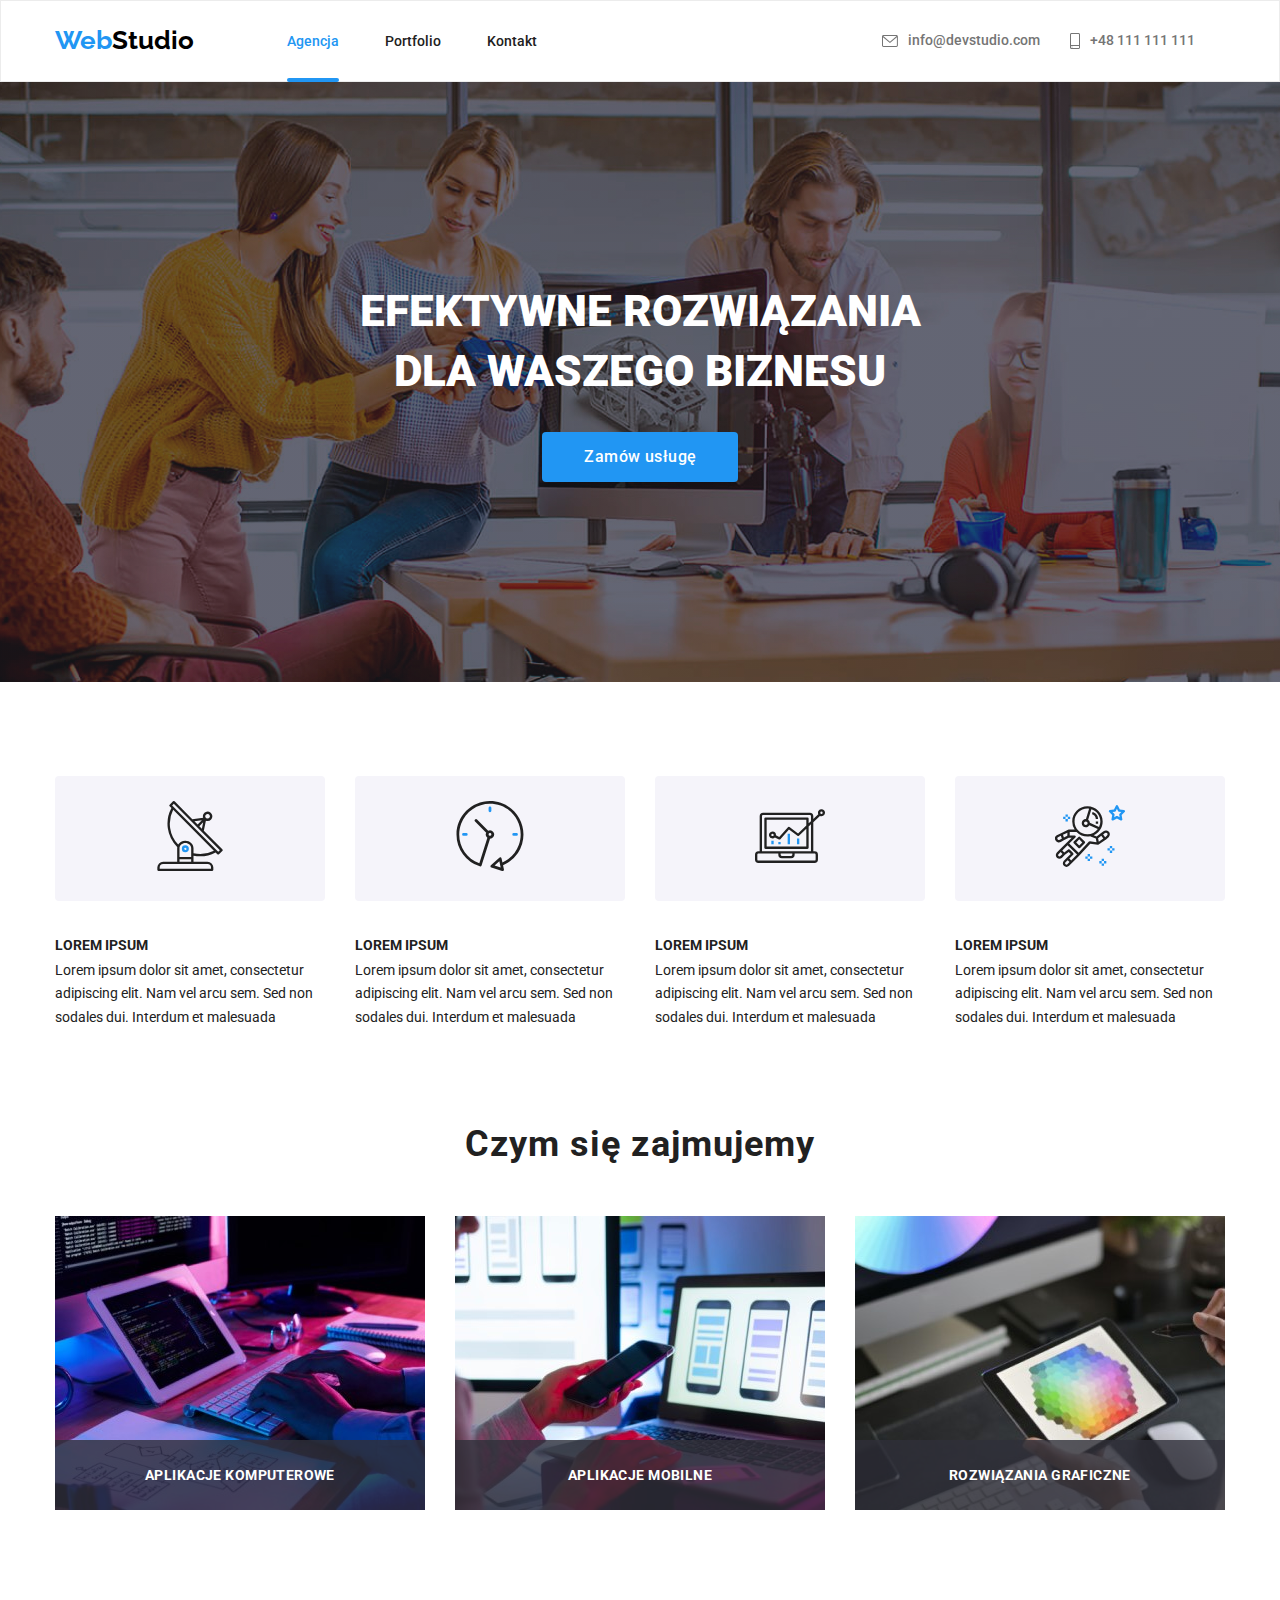
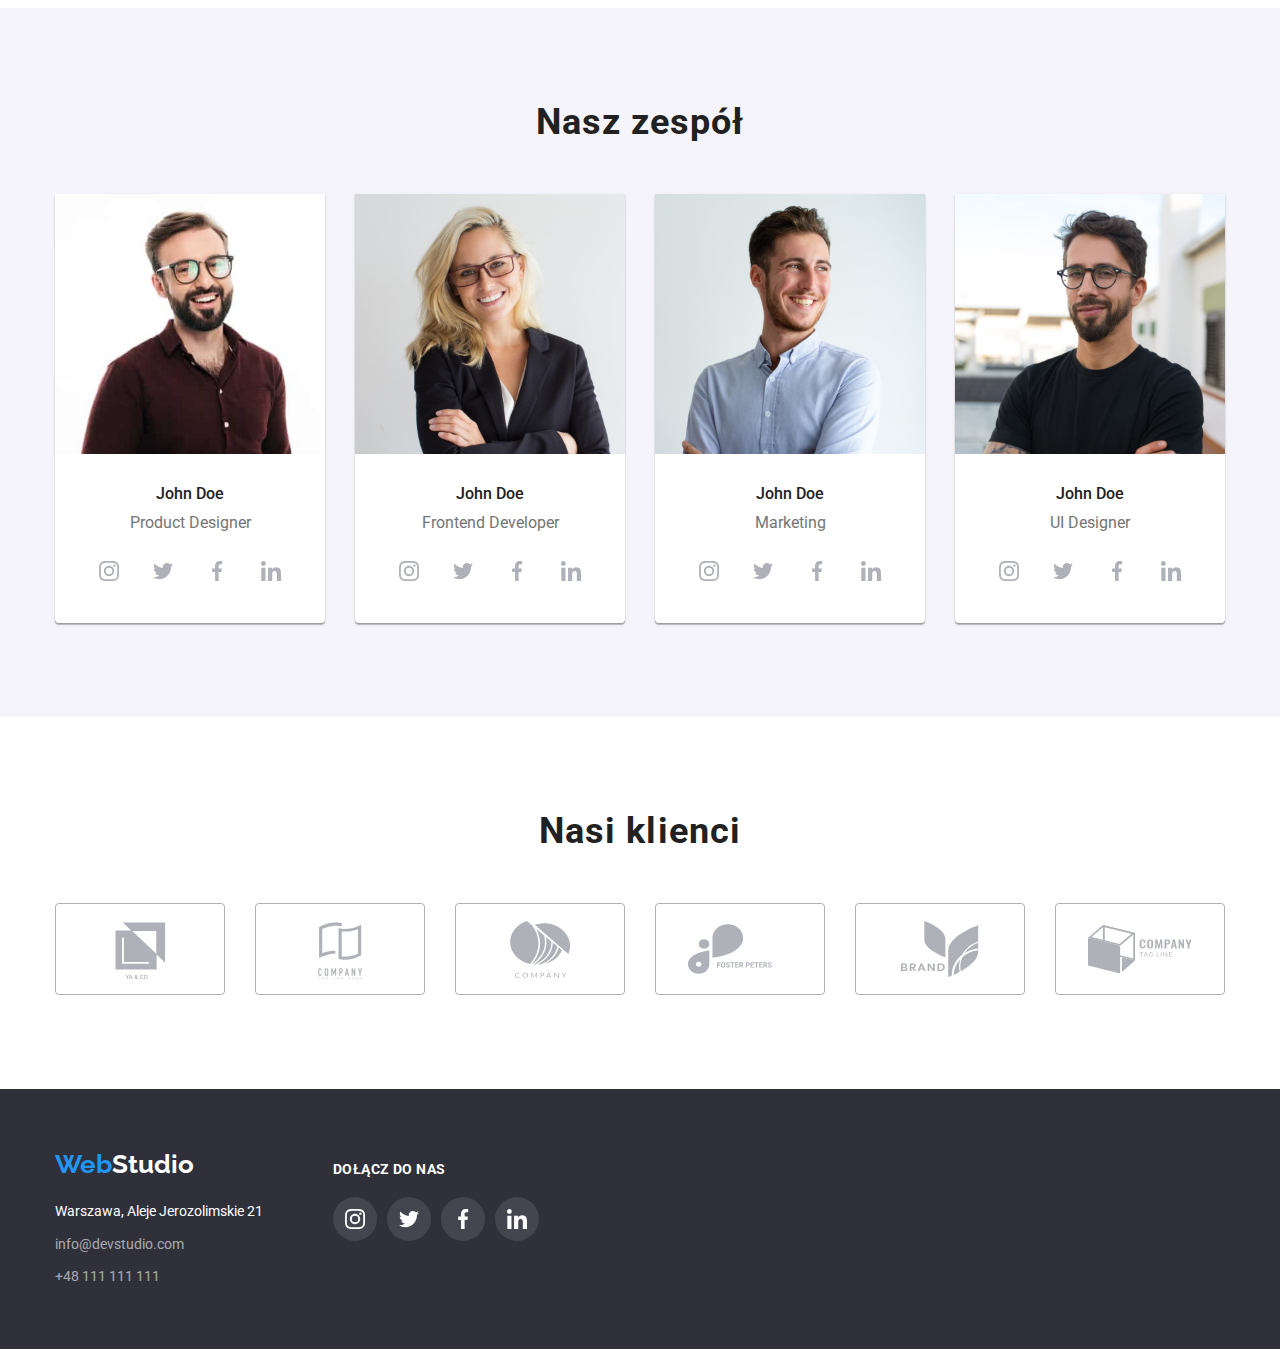
==== commit 7c3587d8: "e" ====
--- a/index.html
+++ b/index.html
@@ -28,19 +28,17 @@
                 <nav>
                     <ul class="head-nav">
                         <li>
-                            <div class="selection-studio">
-                                <a href="index.html" class="nav">Agencja</a>
-                            </div>
-                        </li>
-                        <li>
-                            <div>
-                                <a href="portfolio.html" class="nav"
-                                    >Portfolio</a
-                                >
-                            </div>
-                        </li>
-                        <li>
-                            <div><a href="kontakt" class="nav">Kontakt</a></div>
+                            <a
+                                href="index.html"
+                                class="nav selection-studio selection-nav"
+                                >Agencja</a
+                            >
+                        </li>
+                        <li>
+                            <a href="portfolio.html" class="nav">Portfolio</a>
+                        </li>
+                        <li>
+                            <a href="kontakt" class="nav">Kontakt</a>
                         </li>
                     </ul>
                 </nav>
--- a/css/styles.css
+++ b/css/styles.css
@@ -100,12 +100,26 @@
     height: 4px;
     border-radius: 2px;
 }
+.selection-studio::after {
+    content: "";
+    position: absolute;
+    display: block;
+    font-weight: 500;
+    line-height: 1.1;
+    font-size: 14px;
+    background-color: var(--active-color);
+    text-decoration: none;
+}
 .head-nav {
     display: flex;
     align-items: center;
+    justify-content: center;
     gap: 46px;
     margin-right: 345px;
     margin-left: 93px;
+    transition-property: color;
+    transition-duration: 250ms;
+    transition-timing-function: cubic-bezier(0.4, 0, 0.2, 1);
 }
 .nav {
     font-weight: 500;
@@ -114,10 +128,15 @@
     color: var(--tekst-color-but1);
     text-decoration: none;
 }
+.selection-nav {
+    color: var(--active-color);
+
+}
 .nav:hover,
 .nav:focus {
     color: var(--active-color);
 }
+
 .head-contact {
     display: flex;
     align-items: center;
@@ -150,6 +169,9 @@
     font-size: 14px;
     color: var(--text-color-grey);
     text-decoration: none;
+    transition-property: color;
+    transition-duration: 250ms;
+    transition-timing-function: cubic-bezier(0.4, 0, 0.2, 1);
 }
 .studio-link:hover,
 .studio-link:focus {
@@ -211,11 +233,12 @@
     width: 100%;
     height: 100%;
     background-color: rgba(0, 0, 0, 0.2);
+    overflow: hidden;
 }
 .modal {
     position: absolute;
-    top: 50%;
-    left: 50%;
+    top: 30%;
+    left: 30%;
     transform: translate(-50%, -50%);
     width: 528px;
     min-height: 581px;
@@ -223,11 +246,39 @@
     border-radius: 4px;
     box-shadow: 0px 1px 3px rgba(0, 0, 0, 0.12), 0px 1px 1px rgba(0, 0, 0, 0.14),
         0px 2px 1px rgba(0, 0, 0, 0.2);
+    transform: translateY(100%);   
+    transition-duration: 1000ms; 
+}
+.modal {
+    animation: animate3 4000ms infinite 50ms;
+}
+.modal::before {
+    content: "Pozdrowienia dla mojego Mentora :D";
+}
+@keyframes animate3 {
+    0% {
+        transform: rotate(0deg);
+    }
+    50% {
+        transform: rotate(3deg);
+    }
+    100% {
+        transform: rotate(0deg);
+    }
 }
 .is-hidden {
     pointer-events: none;
     visibility: hidden;
-    opacity: 0;
+    opacity: 3;
+}
+.is-hidden .modal {
+    position: absolute;
+    top: 0;
+    left: 0;
+    width: 100%;
+    height: 100%;
+    transform: translateY(100%);   
+    transition-duration: 1000ms; 
 }
 .btn-close {
     position: absolute;
@@ -362,6 +413,9 @@
     height: 44px;
     background: #ffffff;
     border-radius: 50%;
+    transition-property: background-color;
+    transition-duration: 250ms;
+    transition-timing-function: cubic-bezier(0.4, 0, 0.2, 1);
 }
 .icon-social {
     width: 20px;
@@ -387,15 +441,33 @@
     fill: #afb1b8;
     cursor: pointer;
     border-radius: 4px;
+    transition-property: fill;
+    transition-duration: 250ms;
+    transition-timing-function: cubic-bezier(0.4, 0, 0.2, 1);
 }
 .client-items {
     width: 170px;
     height: 92px;
 }
-.client-items .icon-clients:hover,
-.client-items .icon-clients:focus {
+.icon-clients:nth-child(1):hover,
+.icon-clients:nth-child(1):focus {
+    animation: animateX10Y15 2000ms infinite 1000ms;
     border-color: var(--active-color);
     fill: var(--active-color);
+}
+.icon-clients:nth-child(1):before {
+    content: 'translate(-10px -15px)';
+}
+@keyframes animateX10Y15 {
+    0% {
+        transform: translate(0, 0);
+    }
+    50% {
+        transform: translate(-10px, -15px);
+    }
+    100% {
+        transform: translate(0, 0);
+    }
 }
 .first {
     padding: 17.71px 32px 14.25px 32px;
@@ -425,6 +497,9 @@
     letter-spacing: 0.03em;
     border: none;
     cursor: pointer;
+    transition-property: background-color;
+    transition-duration: 250ms;
+    transition-timing-function: cubic-bezier(0.4, 0, 0.2, 1);
 }
 .menu-but .but:hover,
 .menu-but .but:focus {
@@ -568,6 +643,9 @@
     fill: #ffffff;
     background: rgba(255, 255, 255, 0.1);
     border-radius: 50%;
+    transition-property: background-color;
+    transition-duration: 250ms;
+    transition-timing-function: cubic-bezier(0.4, 0, 0.2, 1);
 }
 .footer-media-list {
     list-style: none;
